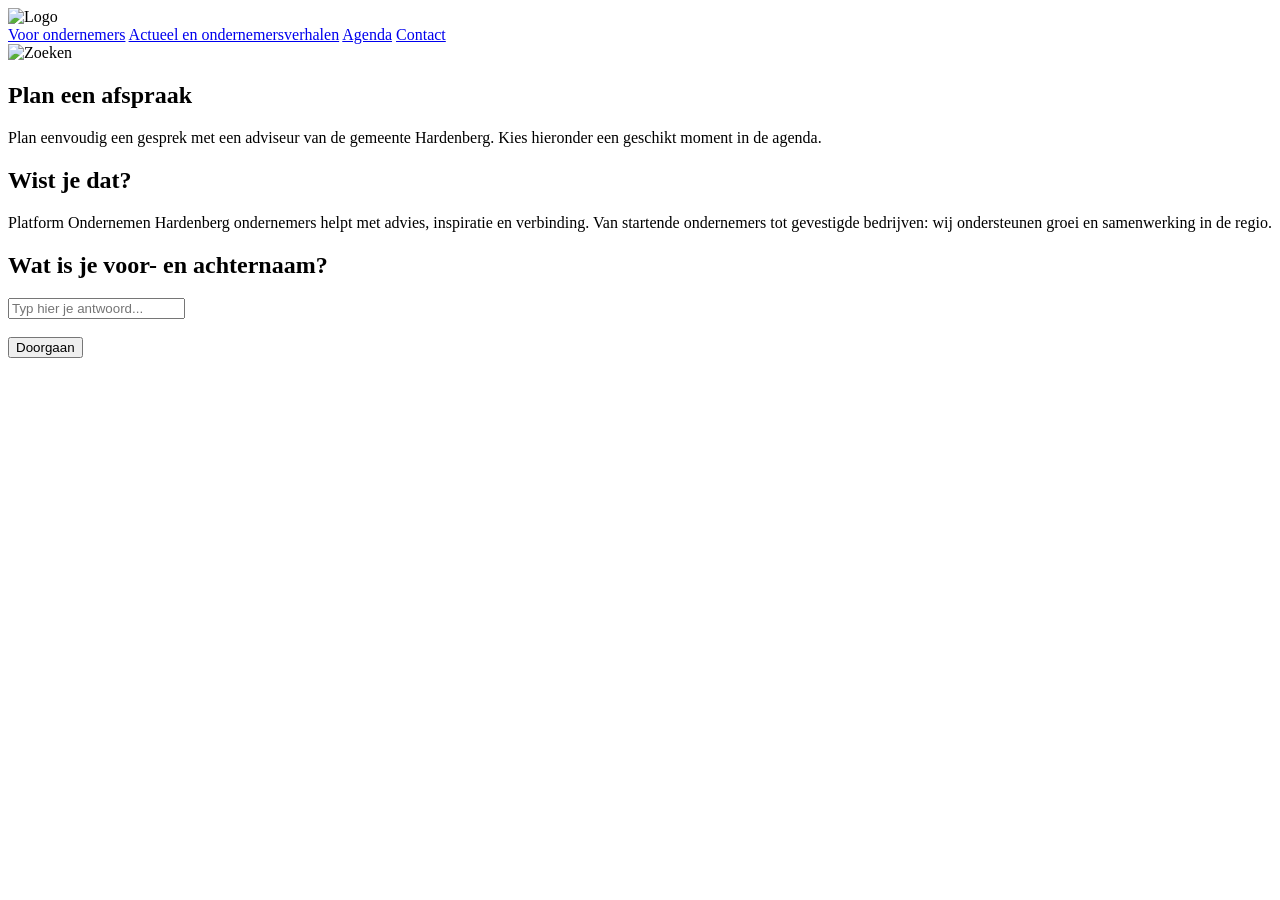
==== public/afspraak.html @ e96d83a5 "Initial commit" ====
<!DOCTYPE html>
<html lang="nl">
<head>
  <meta charset="UTF-8">
  <title>Afspraak maken</title>
  <link rel="stylesheet" href="/CSS/stylesheet.css">
</head>

<body>

<div class="navbar">
  <div class="nav-left">
    <img src="/Images/Logo.avif" alt="Logo">
  </div>

  <div class="nav-links">
    <a href="#">Voor ondernemers</a>
    <a href="#">Actueel en ondernemersverhalen</a>
    <a href="#">Agenda</a>
    <a href="#">Contact</a>
  </div>

  <div class="nav-right">
    <img src="/Images/Zoeken.png" alt="Zoeken">
  </div>
</div>

<section class="afspraak-page">

  <div class="afspraak-container">

    <!-- LINKS (blijft hetzelfde concept) -->
    <div class="afspraak-info">
      <h1>Plan een afspraak</h1>

      <p>
        Plan eenvoudig een gesprek met een adviseur van de gemeente Hardenberg.
        Kies hieronder een geschikt moment in de agenda.
      </p>

      <div class="wist-je-dat-inline">
        <h2>Wist je dat?</h2>
        <p>
          Platform Ondernemen Hardenberg ondernemers helpt met advies, inspiratie en verbinding.
          Van startende ondernemers tot gevestigde bedrijven: wij ondersteunen groei en samenwerking in de regio.
        </p>
      </div>
    </div>

    <!-- RECHTS (DYNAMISCH) -->
    <div class="afspraak-agenda" id="rightBox">

      <!-- eerst vraag -->
      <div id="questionBox">
        <h2 id="questionLabel">Wat is je voor- en achternaam?</h2>

        <input id="userInput" class="afspraak-input" type="text" placeholder="Typ hier je antwoord..." />

        <br><br>

        <button class="btn-yellow" onclick="sendInput()">
          Doorgaan
        </button>
      </div>

    </div>

  </div>

</section>
<script src="intake.js"></script>
</body>
</html>
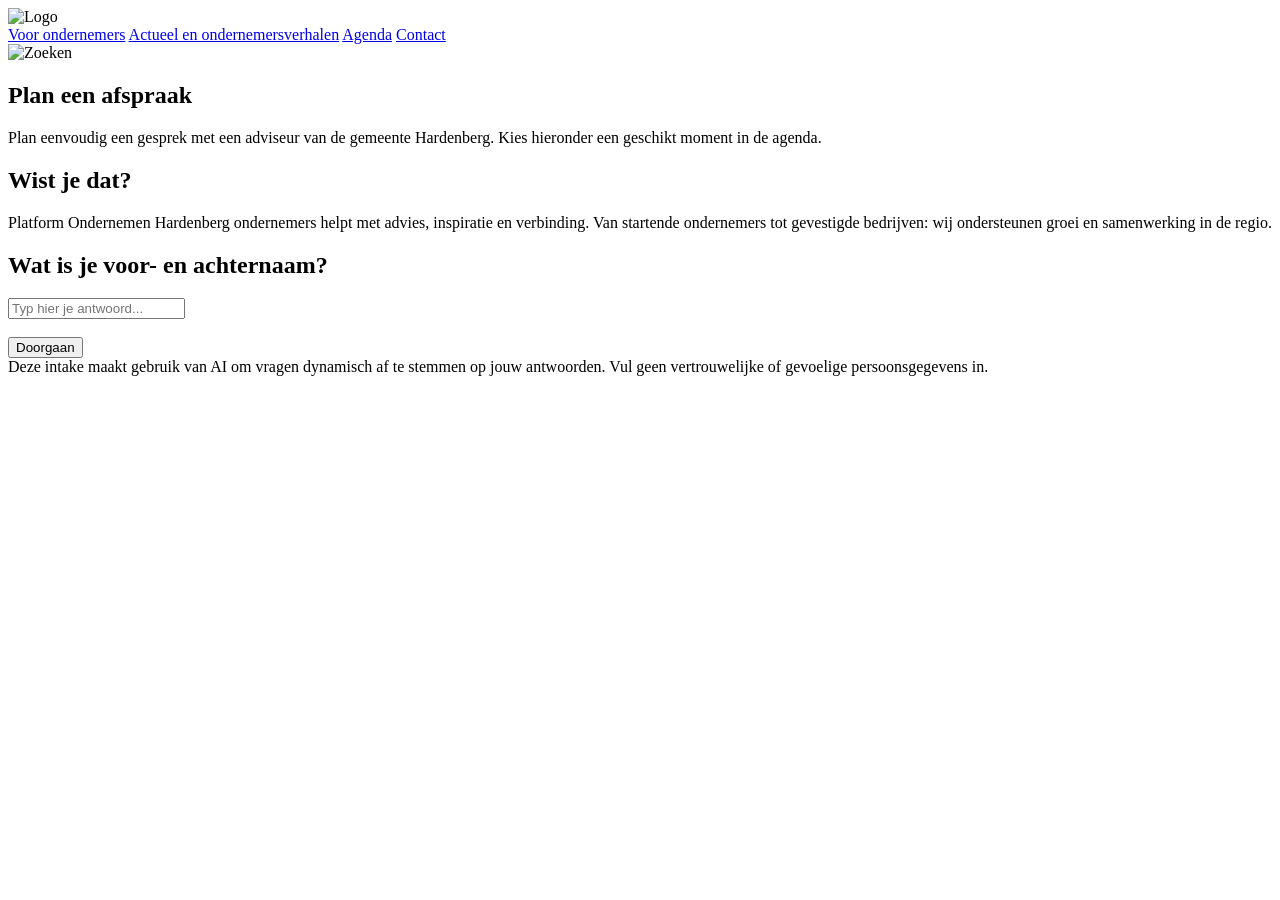
==== commit 7df36b8f: "Progress bar toegevoegd en meer logica I.P.V LLM keuzes toegevoegd." ====
--- a/public/afspraak.html
+++ b/public/afspraak.html
@@ -29,7 +29,7 @@
 
   <div class="afspraak-container">
 
-    <!-- LINKS (blijft hetzelfde concept) -->
+    <!-- LINKS -->
     <div class="afspraak-info">
       <h1>Plan een afspraak</h1>
 
@@ -47,10 +47,10 @@
       </div>
     </div>
 
-    <!-- RECHTS (DYNAMISCH) -->
+    <!-- RECHTS -->
     <div class="afspraak-agenda" id="rightBox">
 
-      <!-- eerst vraag -->
+      <!-- VRAAG -->
       <div id="questionBox">
         <h2 id="questionLabel">Wat is je voor- en achternaam?</h2>
 
@@ -63,11 +63,19 @@
         </button>
       </div>
 
+      <!-- AI NOTICE -->
+      <div class="ai-notice">
+        Deze intake maakt gebruik van AI om vragen dynamisch af te stemmen op jouw antwoorden.
+        Vul geen vertrouwelijke of gevoelige persoonsgegevens in.
+      </div>
+
     </div>
 
   </div>
 
 </section>
+
 <script src="intake.js"></script>
+
 </body>
 </html>
